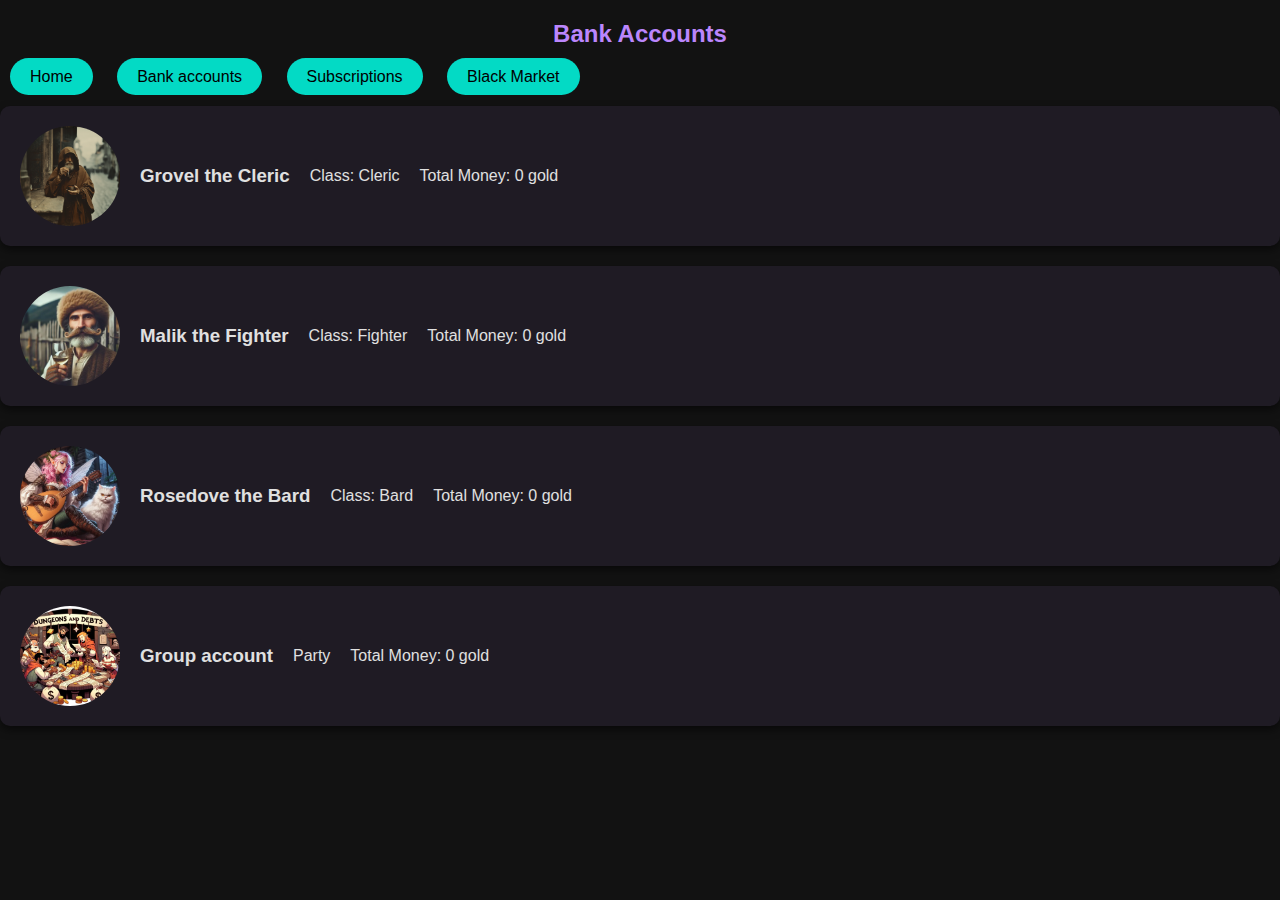
==== bankaccounts.html @ 7947da82 "redesign" ====
<!DOCTYPE html>
<html lang="en">
<head>
    <meta charset="UTF-8">
    <meta name="viewport" content="width=device-width, initial-scale=1.0">
    <title>Character Overviews</title>
    <link rel="stylesheet" href="/accountstyle.css">
    
</head>
<body>

    <h2>Bank Accounts</h2>

    <div>
        <a href="/index.html" class="navigation-button">Home</a>
        <a href="/bankaccounts.html" class="navigation-button">Bank accounts</a>
        <a href="/subscription.html" class="navigation-button">Subscriptions</a>
        <a href="/items.html" class="navigation-button">Black Market</a>
    </div>

    <div class="character">
        <img src="/images/cleric.webp" alt="Grovel the Cleric">
        <h3>Grovel the Cleric</h3>
        <p>Class: Cleric</p>
        <p>Total Money: 0 gold</p>
    </div>

    <div class="character">
        <img src="/images/malik.webp" alt="Malik the Fighter">
        <h3>Malik the Fighter</h3>
        <p>Class: Fighter</p>
        <p>Total Money: 0 gold</p>
    </div>

    <div class="character">
        <img src="/images/rosedove.webp" alt="Rosedove the Bard">
        <h3>Rosedove the Bard</h3>
        <p>Class: Bard</p>
        <p>Total Money: 0 gold</p>
    </div>

    <div class="character">
        <img src="/images/party.webp" alt="Rosedove the Bard">
        <h3>Group account</h3>
        <p>Party</p>
        <p>Total Money: 0 gold</p>
    </div>
</body>
</html>
---- accountstyle.css ----
/* Global Settings */
body, html {
    margin: 0;
    padding: 0;
    font-family: 'Roboto', sans-serif;
    background-color: #121212; /* Dark theme background */
    color: #E0E0E0; /* Light text color for readability */
}

/* Navigation Buttons */
.navigation-button {
    background-color: #03DAC5; /* Accent color */
    color: #000;
    padding: 10px 20px;
    margin: 10px;
    border: none;
    border-radius: 25px; /* Rounded edges for a modern look */
    cursor: pointer;
    text-decoration: none;
    transition: background-color 0.3s, transform 0.2s;
}

.navigation-button:hover {
    background-color: #018786; /* Darker shade on hover */
    transform: scale(1.05); /* Slight zoom effect for interactivity */
}

/* Page Title */
h2 {
    text-align: center;
    color: #BB86FC; /* Vibrant purple for contrast */
    margin: 20px 0;
}

/* Character Cards */
.character {
    background-color: #1F1B24; /* Slightly lighter dark shade for card backgrounds */
    margin: 20px auto;
    padding: 20px;
    border-radius: 10px; /* Rounded corners for a softer look */
    box-shadow: 0 4px 8px rgba(0,0,0,0.5); /* Subtle shadow for depth */
    display: flex;
    align-items: center; /* Align items vertically */
    gap: 20px; /* Space between image and text */
    transition: transform 0.3s, box-shadow 0.3s;
}

.character:hover {
    transform: translateY(-5px); /* Lift effect on hover */
    box-shadow: 0 6px 12px rgba(0,0,0,0.5); /* Enhanced shadow for a 3D effect */
}

.character img {
    width: 100px; /* Fixed width for character images */
    height: 100px; /* Fixed height for character images */
    border-radius: 50%; /* Circle crop for character images */
    object-fit: cover; /* Ensure images cover the circular area */
}

.character h3, .character p {
    margin: 0; /* Remove default margins for a cleaner look */
}

/* Responsive Design */
@media (max-width: 768px) {
    .character {
        flex-direction: column; /* Stack elements on smaller screens */
        text-align: center; /* Center text for a cohesive look on mobile */
    }

    .character img {
        margin-bottom: 20px; /* Space between image and text on mobile */
    }
}
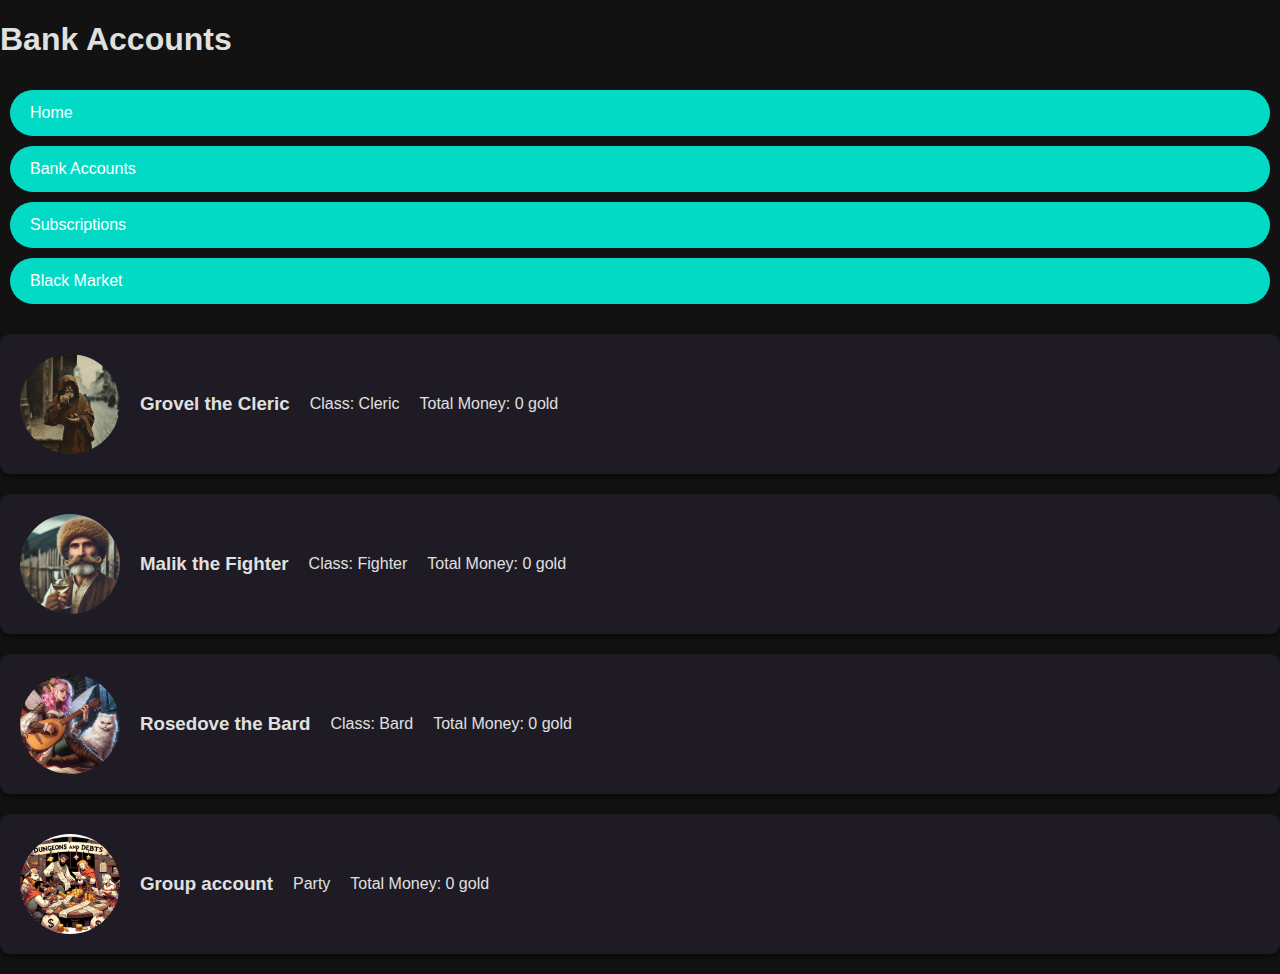
==== commit 8d22be17: "redesign navbar" ====
--- a/bankaccounts.html
+++ b/bankaccounts.html
@@ -5,15 +5,17 @@
     <meta name="viewport" content="width=device-width, initial-scale=1.0">
     <title>Character Overviews</title>
     <link rel="stylesheet" href="/accountstyle.css">
+    <link rel="stylesheet" href="/navbarstyle.css">
+
     
 </head>
 <body>
 
-    <h2>Bank Accounts</h2>
+    <h1>Bank Accounts</h1>
 
-    <div>
+    <div class="navbar">
         <a href="/index.html" class="navigation-button">Home</a>
-        <a href="/bankaccounts.html" class="navigation-button">Bank accounts</a>
+        <a href="/bankaccounts.html" class="navigation-button">Bank Accounts</a>
         <a href="/subscription.html" class="navigation-button">Subscriptions</a>
         <a href="/items.html" class="navigation-button">Black Market</a>
     </div>
--- a/navbarstyle.css
+++ b/navbarstyle.css
@@ -0,0 +1,17 @@
+.navbar {
+    background-color: #121212;
+    overflow: hidden;
+}
+.navbar a {
+    float: center;
+    display: flex;
+    justify-items: center;
+    color: white;
+    text-align: center;
+    padding: 14px 20px;
+    text-decoration: none;
+}
+.navbar a:hover {
+    background-color: #ddd;
+    color: black;
+}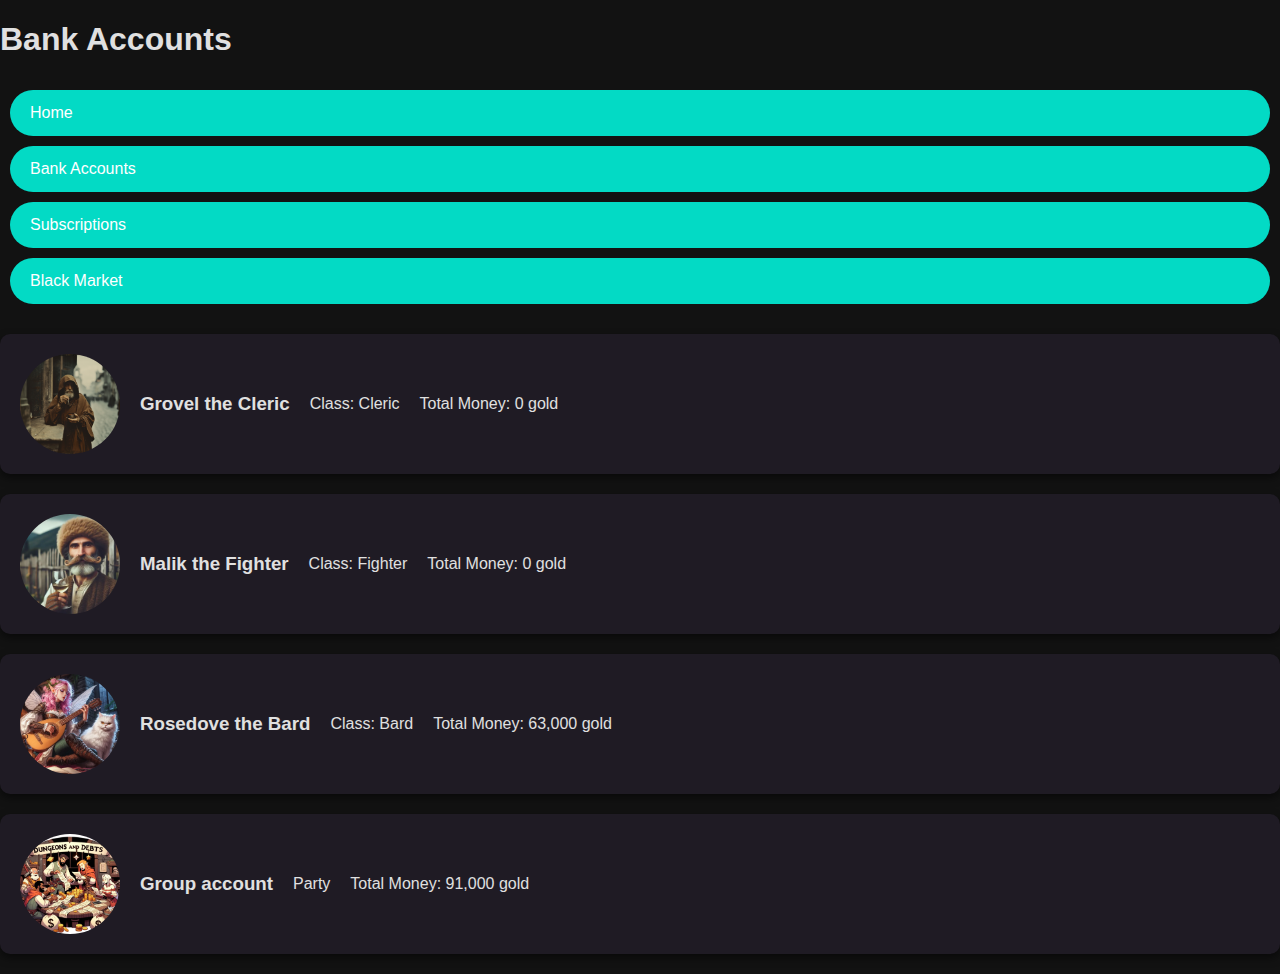
==== commit c39e7dfa: "ff" ====
--- a/bankaccounts.html
+++ b/bankaccounts.html
@@ -3,7 +3,7 @@
 <head>
     <meta charset="UTF-8">
     <meta name="viewport" content="width=device-width, initial-scale=1.0">
-    <title>Character Overviews</title>
+    <title>Bank accounts</title>
     <link rel="stylesheet" href="/accountstyle.css">
     <link rel="stylesheet" href="/navbarstyle.css">
 
@@ -38,14 +38,14 @@
         <img src="/images/rosedove.webp" alt="Rosedove the Bard">
         <h3>Rosedove the Bard</h3>
         <p>Class: Bard</p>
-        <p>Total Money: 0 gold</p>
+        <p>Total Money: 63,000 gold</p>
     </div>
 
     <div class="character">
         <img src="/images/party.webp" alt="Rosedove the Bard">
         <h3>Group account</h3>
         <p>Party</p>
-        <p>Total Money: 0 gold</p>
+        <p>Total Money: 91,000 gold</p>
     </div>
 </body>
 </html>
--- a/accountstyle.css
+++ b/accountstyle.css
@@ -22,7 +22,7 @@
 
 .navigation-button:hover {
     background-color: #018786; /* Darker shade on hover */
-    transform: scale(1.05); /* Slight zoom effect for interactivity */
+    transform: scale(1.01); /* Slight zoom effect for interactivity */
 }
 
 /* Page Title */
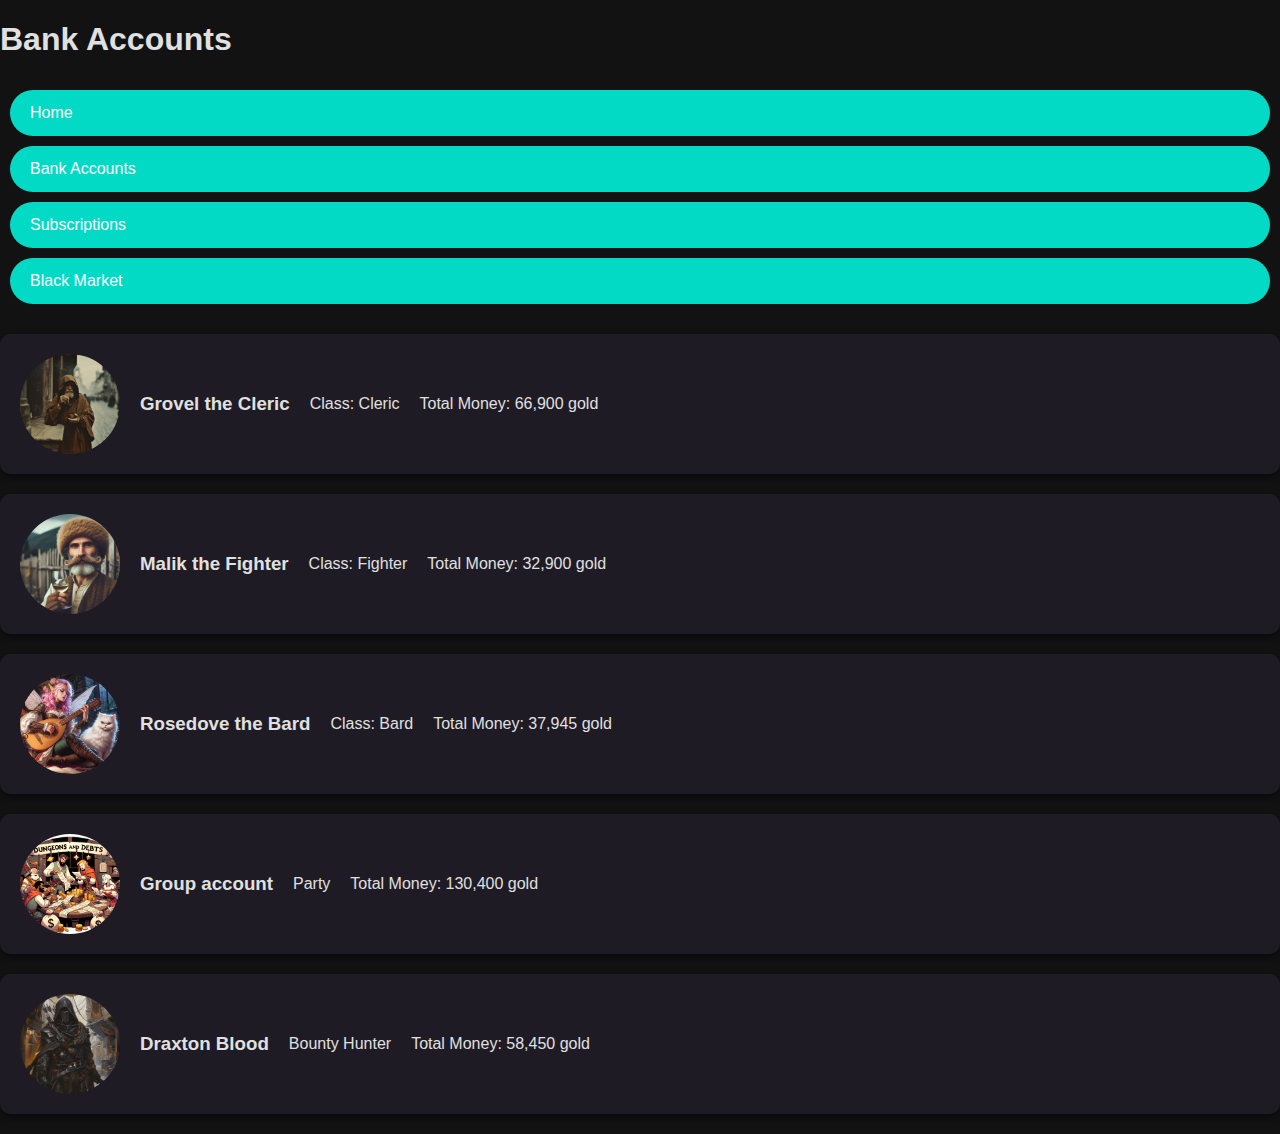
==== commit 74599be0: "session2" ====
--- a/bankaccounts.html
+++ b/bankaccounts.html
@@ -24,28 +24,35 @@
         <img src="/images/cleric.webp" alt="Grovel the Cleric">
         <h3>Grovel the Cleric</h3>
         <p>Class: Cleric</p>
-        <p>Total Money: 0 gold</p>
+        <p>Total Money: 66,900 gold</p>
     </div>
 
     <div class="character">
         <img src="/images/malik.webp" alt="Malik the Fighter">
         <h3>Malik the Fighter</h3>
         <p>Class: Fighter</p>
-        <p>Total Money: 0 gold</p>
+        <p>Total Money: 32,900 gold</p>
     </div>
 
     <div class="character">
         <img src="/images/rosedove.webp" alt="Rosedove the Bard">
         <h3>Rosedove the Bard</h3>
         <p>Class: Bard</p>
-        <p>Total Money: 63,000 gold</p>
+        <p>Total Money: 37,945 gold</p>
     </div>
 
     <div class="character">
         <img src="/images/party.webp" alt="Rosedove the Bard">
         <h3>Group account</h3>
         <p>Party</p>
-        <p>Total Money: 91,000 gold</p>
+        <p>Total Money: 130,400 gold</p>
+    </div>
+
+    <div class="character">
+        <img src="/images/bountyhunter.png" alt="Rosedove the Bard">
+        <h3>Draxton Blood</h3>
+        <p>Bounty Hunter</p>
+        <p>Total Money: 58,450 gold</p>
     </div>
 </body>
 </html>
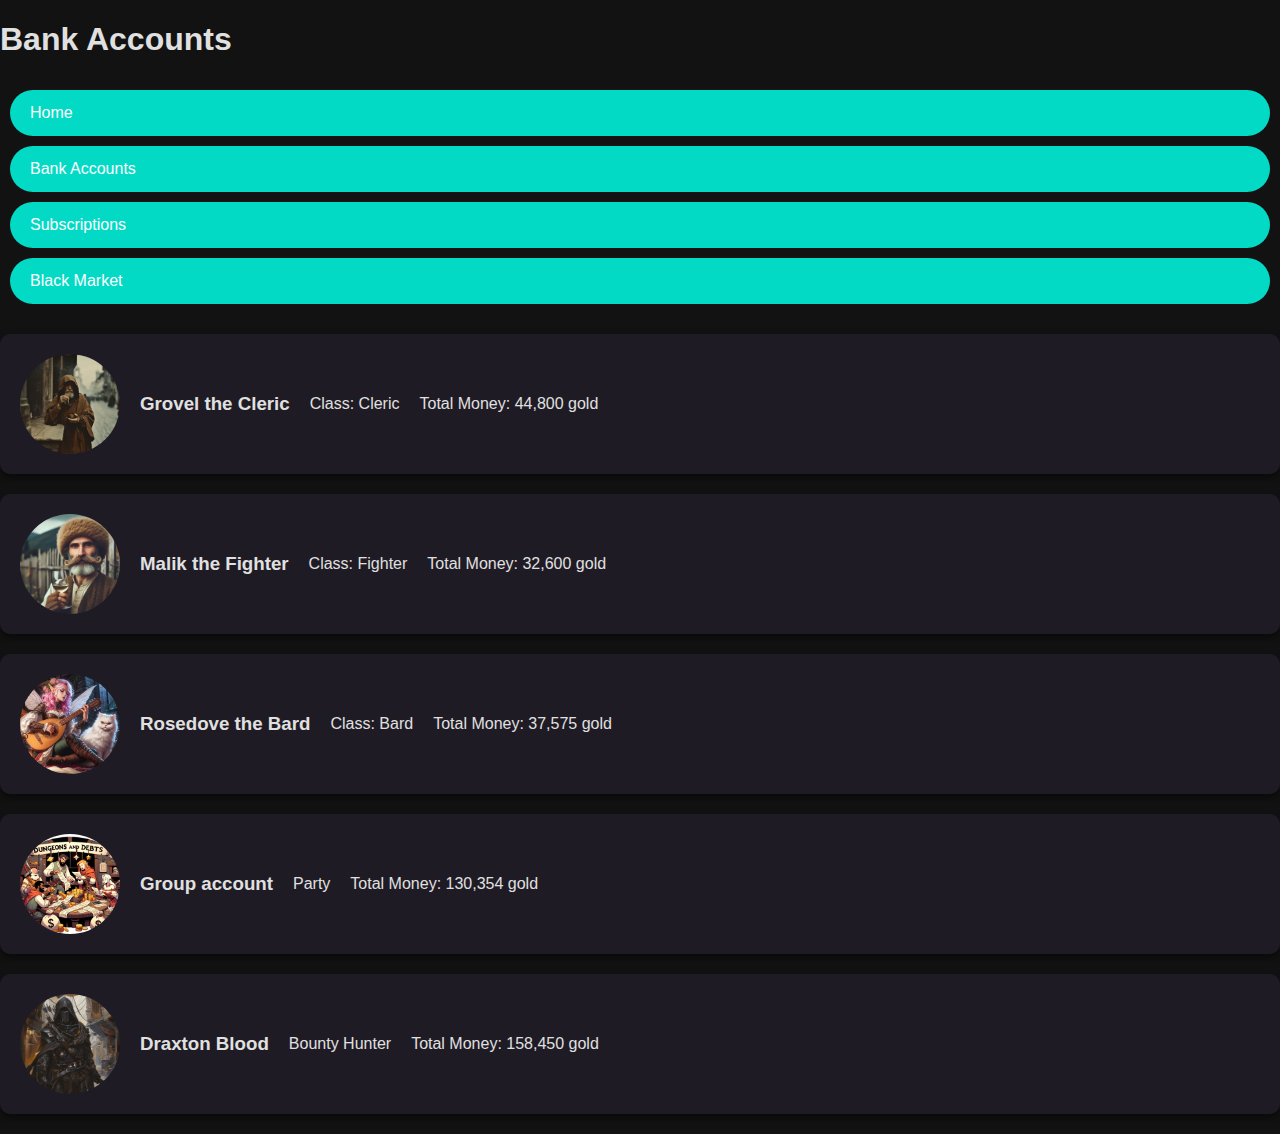
==== commit 9c554cb4: "accounts" ====
--- a/bankaccounts.html
+++ b/bankaccounts.html
@@ -24,35 +24,35 @@
         <img src="/images/cleric.webp" alt="Grovel the Cleric">
         <h3>Grovel the Cleric</h3>
         <p>Class: Cleric</p>
-        <p>Total Money: 66,900 gold</p>
+        <p>Total Money: 44,800 gold</p>
     </div>
 
     <div class="character">
         <img src="/images/malik.webp" alt="Malik the Fighter">
         <h3>Malik the Fighter</h3>
         <p>Class: Fighter</p>
-        <p>Total Money: 32,900 gold</p>
+        <p>Total Money: 32,600 gold</p>
     </div>
 
     <div class="character">
         <img src="/images/rosedove.webp" alt="Rosedove the Bard">
         <h3>Rosedove the Bard</h3>
         <p>Class: Bard</p>
-        <p>Total Money: 37,945 gold</p>
+        <p>Total Money: 37,575 gold</p>
     </div>
 
     <div class="character">
         <img src="/images/party.webp" alt="Rosedove the Bard">
         <h3>Group account</h3>
         <p>Party</p>
-        <p>Total Money: 130,400 gold</p>
+        <p>Total Money: 130,354 gold</p>
     </div>
 
     <div class="character">
         <img src="/images/bountyhunter.png" alt="Rosedove the Bard">
         <h3>Draxton Blood</h3>
         <p>Bounty Hunter</p>
-        <p>Total Money: 58,450 gold</p>
+        <p>Total Money: 158,450 gold</p>
     </div>
 </body>
 </html>
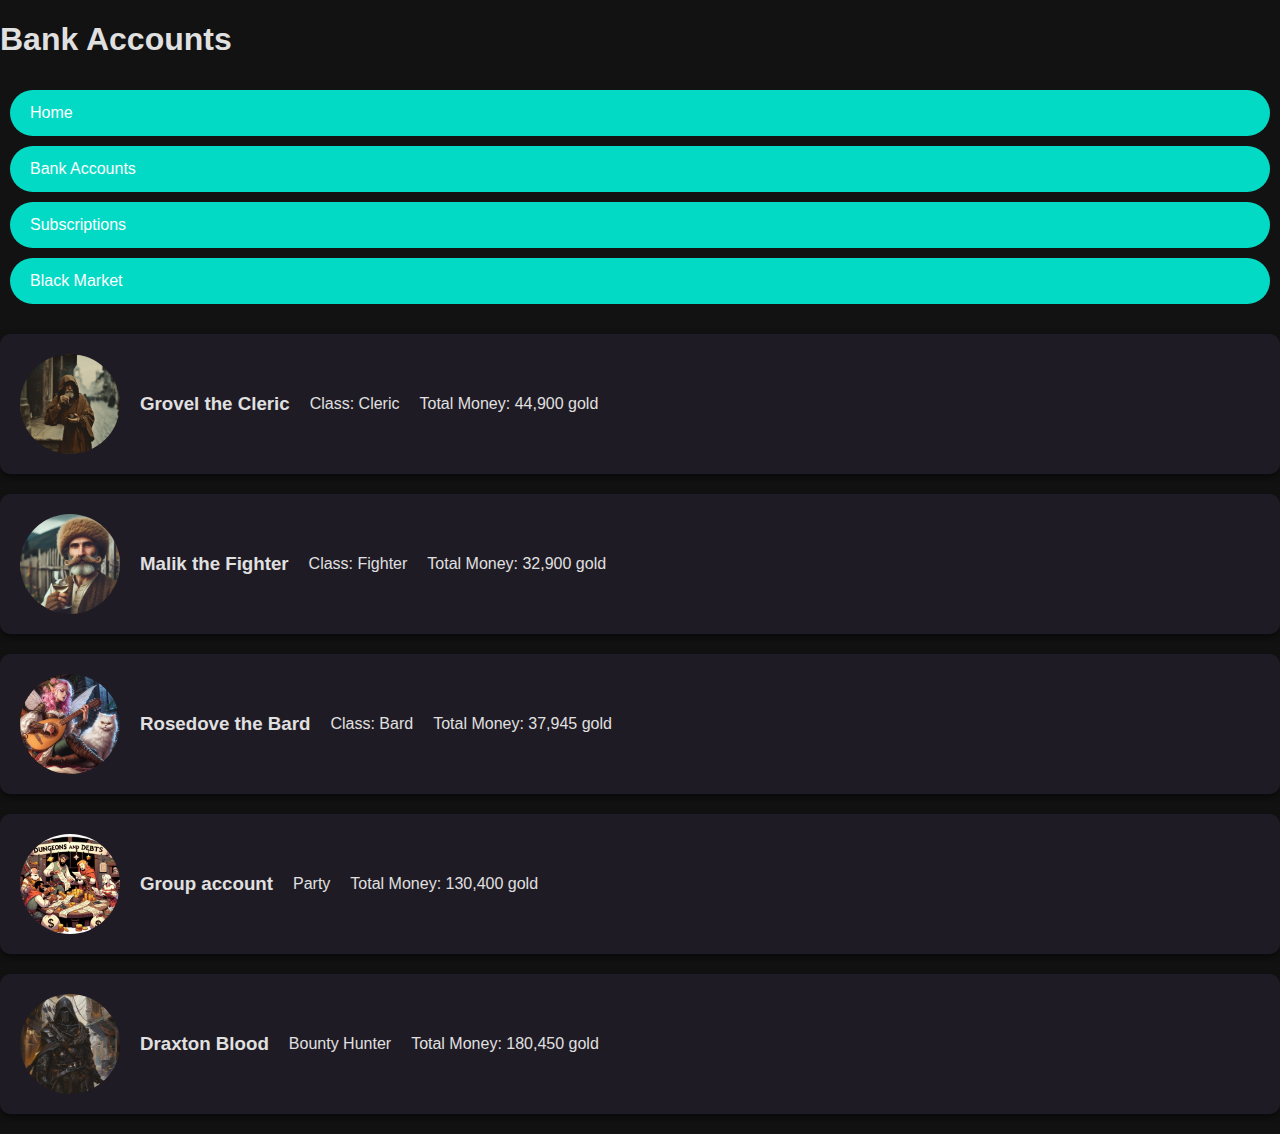
==== commit b7a51b77: "items and accounts" ====
--- a/bankaccounts.html
+++ b/bankaccounts.html
@@ -24,35 +24,35 @@
         <img src="/images/cleric.webp" alt="Grovel the Cleric">
         <h3>Grovel the Cleric</h3>
         <p>Class: Cleric</p>
-        <p>Total Money: 44,800 gold</p>
+        <p>Total Money: 44,900 gold</p>
     </div>
 
     <div class="character">
         <img src="/images/malik.webp" alt="Malik the Fighter">
         <h3>Malik the Fighter</h3>
         <p>Class: Fighter</p>
-        <p>Total Money: 32,600 gold</p>
+        <p>Total Money: 32,900 gold</p>
     </div>
 
     <div class="character">
         <img src="/images/rosedove.webp" alt="Rosedove the Bard">
         <h3>Rosedove the Bard</h3>
         <p>Class: Bard</p>
-        <p>Total Money: 37,575 gold</p>
+        <p>Total Money: 37,945 gold</p>
     </div>
 
     <div class="character">
         <img src="/images/party.webp" alt="Rosedove the Bard">
         <h3>Group account</h3>
         <p>Party</p>
-        <p>Total Money: 130,354 gold</p>
+        <p>Total Money: 130,400 gold</p>
     </div>
 
     <div class="character">
         <img src="/images/bountyhunter.png" alt="Rosedove the Bard">
         <h3>Draxton Blood</h3>
         <p>Bounty Hunter</p>
-        <p>Total Money: 158,450 gold</p>
+        <p>Total Money: 180,450 gold</p>
     </div>
 </body>
 </html>
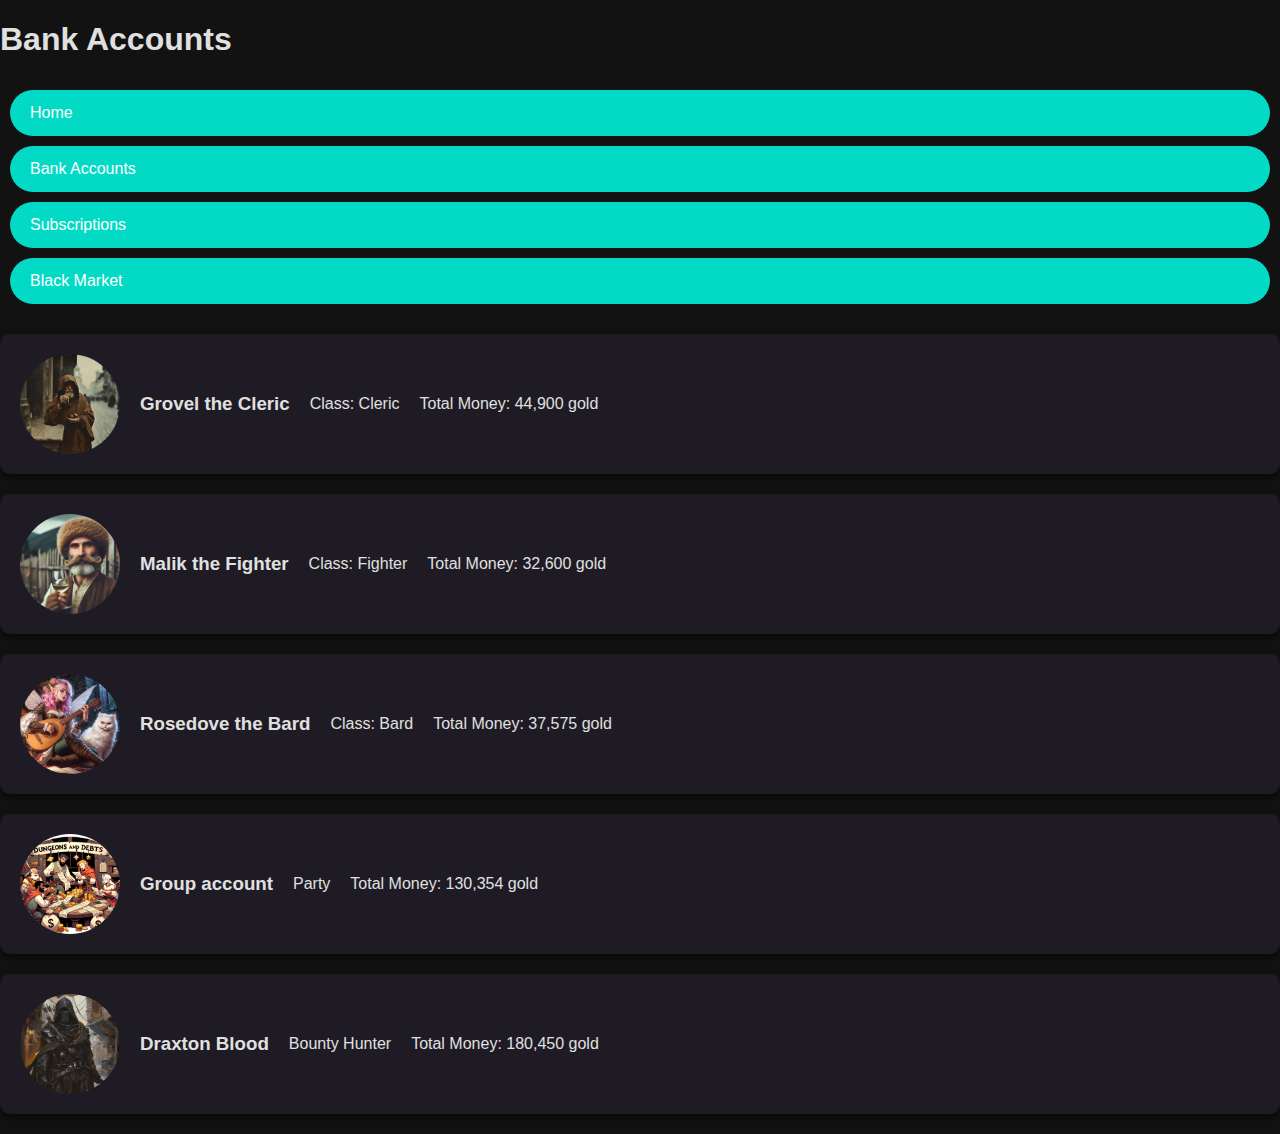
==== commit 8845c13e: "Merge branch 'main' of https://github.com/Thinksecretly/dungeonsanddebts" ====
--- a/bankaccounts.html
+++ b/bankaccounts.html
@@ -31,21 +31,21 @@
         <img src="/images/malik.webp" alt="Malik the Fighter">
         <h3>Malik the Fighter</h3>
         <p>Class: Fighter</p>
-        <p>Total Money: 32,900 gold</p>
+        <p>Total Money: 32,600 gold</p>
     </div>
 
     <div class="character">
         <img src="/images/rosedove.webp" alt="Rosedove the Bard">
         <h3>Rosedove the Bard</h3>
         <p>Class: Bard</p>
-        <p>Total Money: 37,945 gold</p>
+        <p>Total Money: 37,575 gold</p>
     </div>
 
     <div class="character">
         <img src="/images/party.webp" alt="Rosedove the Bard">
         <h3>Group account</h3>
         <p>Party</p>
-        <p>Total Money: 130,400 gold</p>
+        <p>Total Money: 130,354 gold</p>
     </div>
 
     <div class="character">
